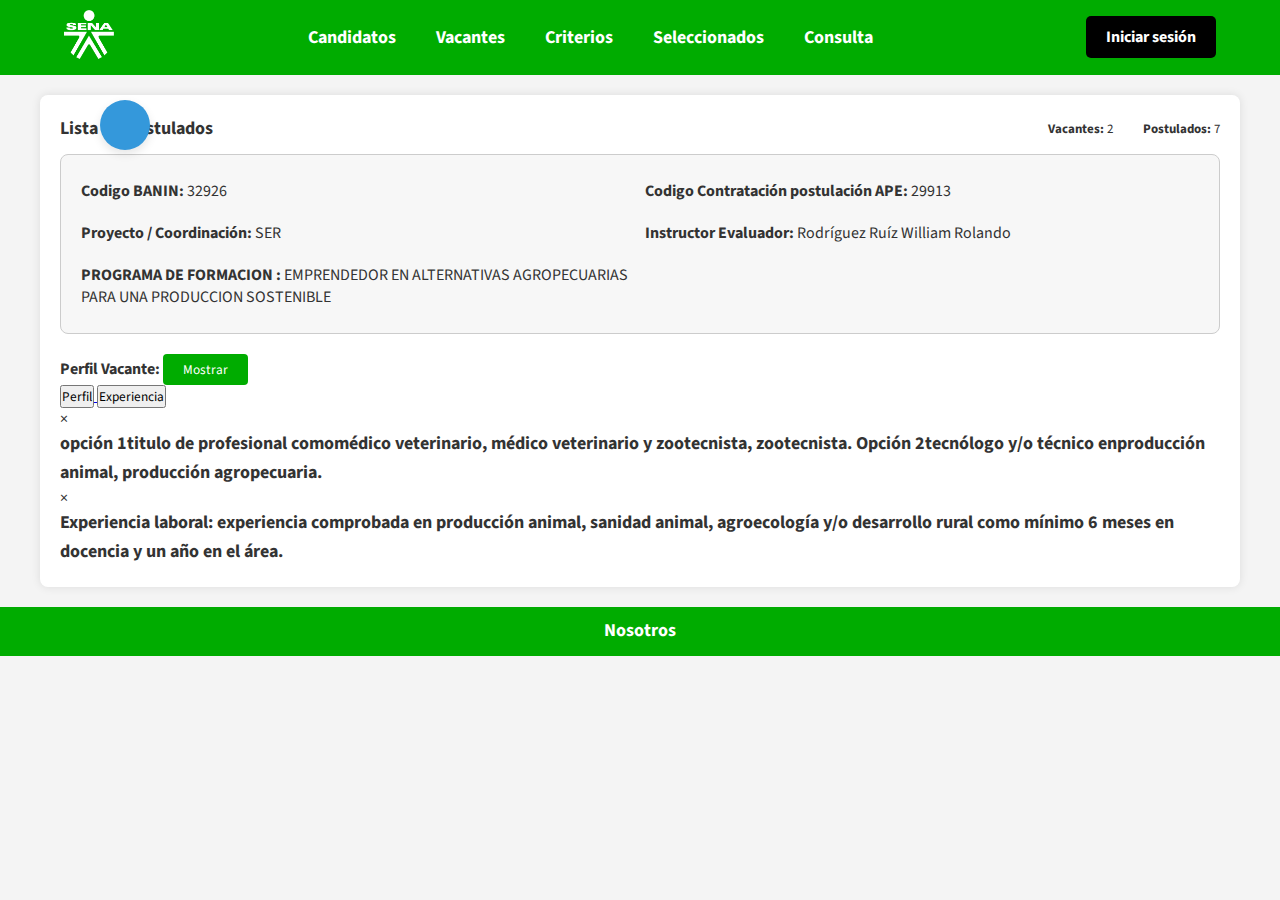
==== app/evaluador/evaluarCandidato.html @ be13427b "modificaciones de estructuracion y nuevas interfaces" ====
<!DOCTYPE html>
<html lang="es">
<head>
    <meta charset="UTF-8">
    <meta name="viewport" content="width=device-width, initial-scale=1.0">
    <title>Lista de Postulados</title>
    <link rel="stylesheet" href="/assets/css/evaluar.css">
</head>
<body>
    <header>
        <a href="/index.html" class="logo-container">
            <img class="logo" src="/assets/img/logos/logo-sena-blanco.png" alt="">
        </a>
        <nav class="menu">
            <ul class="menu-principal" id="menu-principal">
                <li><a href="">Candidatos</a></li>
                <li><a href="/app/evaluador/vacantes.html">Vacantes</a></li>
                <li><a href="">Criterios</a></li>
                <li><a href="">Seleccionados</a></li>
                <li><a href="/app/evaluador/moduloConsulta.html">Consulta</a></li>
            </ul>
        </nav>
        <div class="actions">
            <a href="/app/shareFolder/iniciarsesion.html" class="boton_ir">Iniciar sesión</a>
            <button class="menu-toggle" id="menu-toggle">
                <span></span>
                <span></span>
                <span></span>
            </button>
        </div>
    </header>

    <div class="contenedor">
        <div class="infoVacante">
            <div class="titulo">
                <h1>Lista de Postulados</h1>
            </div>
            <div class="info">
                <p class="ps"><strong>Vacantes:</strong> 2</p>
                <p><strong>Postulados:</strong> 7</p>
            </div>
        </div>

        <div class="info-container" id="infoContainer">
            <p><strong>Codigo BANIN:</strong> 32926</p>
            <p><strong>Codigo Contratación postulación APE:</strong> 29913</p>
            <p><strong>Proyecto / Coordinación:</strong> SER</p>
            <p><strong>Instructor Evaluador:</strong> Rodríguez Ruíz William Rolando</p>
            <p><strong>PROGRAMA DE FORMACION :</strong> EMPRENDEDOR EN ALTERNATIVAS AGROPECUARIAS PARA UNA PRODUCCION SOSTENIBLE</p>
        </div>
        
        <div class="perfilInstructor">
            <h1 id="profileDescription" class="hidden" style="background-color: #f7f7f7;padding: 20px;border-radius: 8px;border: 1px solid #ccc;margin-bottom: 20px;grid-template-columns: 1fr;gap: 10px;">
                Opción 1: título de profesional como médico veterinario, médico veterinario y zootecnista, zootecnista. 
                Opción 2: tecnólogo y/o técnico en producción animal, producción agropecuaria. Experiencia laboral: 
                experiencia comprobada en producción animal, sanidad animal, agroecología y/o desarrollo rural como mínimo 
                6 meses en docencia y un año en el área.
            </h1>
        </div>

        <p><strong>Perfil Vacante:</strong> 
            <button class="perfil-btn" type="submit" id="toggleButton">Mostrar</button>
        </p>
        <div class="info-candidato" id="infocandidato" onclick="toggleInfo()">
            <div class="info-hidden" id="infoHidden">
                
            </div>
        </div>
        

        <div class="container">
            <div class="ver-perExp">
                <a class="fb" href="Perfil" id="openProfile">
                    <button>Perfil</button>
                </a>
                <a class="tw" href="Experiencia" id="openExperience">
                    <button>Experiencia</button>
                </a>
            </div>
        </div>
    
        <div id="profileModal" class="modal">
            <div class="modal-content">
                <span class="close">&times;</span>
                <div class="Perfil">
                    <h1>opción 1titulo de profesional comomédico veterinario, médico veterinario y zootecnista, zootecnista. 
                        Opción 2tecnólogo y/o técnico enproducción animal, producción agropecuaria.</h1>
                </div>
            </div>
        </div>
    
        <div id="experienceModal" class="modal">
            <div class="modal-content">
                <span class="close">&times;</span>
                <h1 class="experiencia">Experiencia laboral: experiencia comprobada en producción animal, sanidad animal, agroecología y/o 
                    desarrollo rural como mínimo 6 meses en docencia y un año en el área.</h1>
            </div>
        </div>
        <form action="">

        </form>

    </div>

    <footer>
        <div>
            <h1 class="tituloFooter">Nosotros</h1>
        </div>
    </footer>
    <script src="/assets/js/header.js"></script>
    <script src="/assets/js/ocultarInfo.js"></script>
    <!-- <script src="/assets/js/ventana.js"></script> -->
    <script src="/assets/js/mensajeEmergente.js"></script>
</body>
</html>
---- assets/css/evaluar.css ----
@import url('/assets/css/evaluador/formularioEvaluar.css');
@import url('/assets/css/evaluador/styleCandidato.css');
@import url('/assets/css/shareInFolder/headerFooter.css');
@import url('/assets/css/shareInFolder/bodyBoton.css');
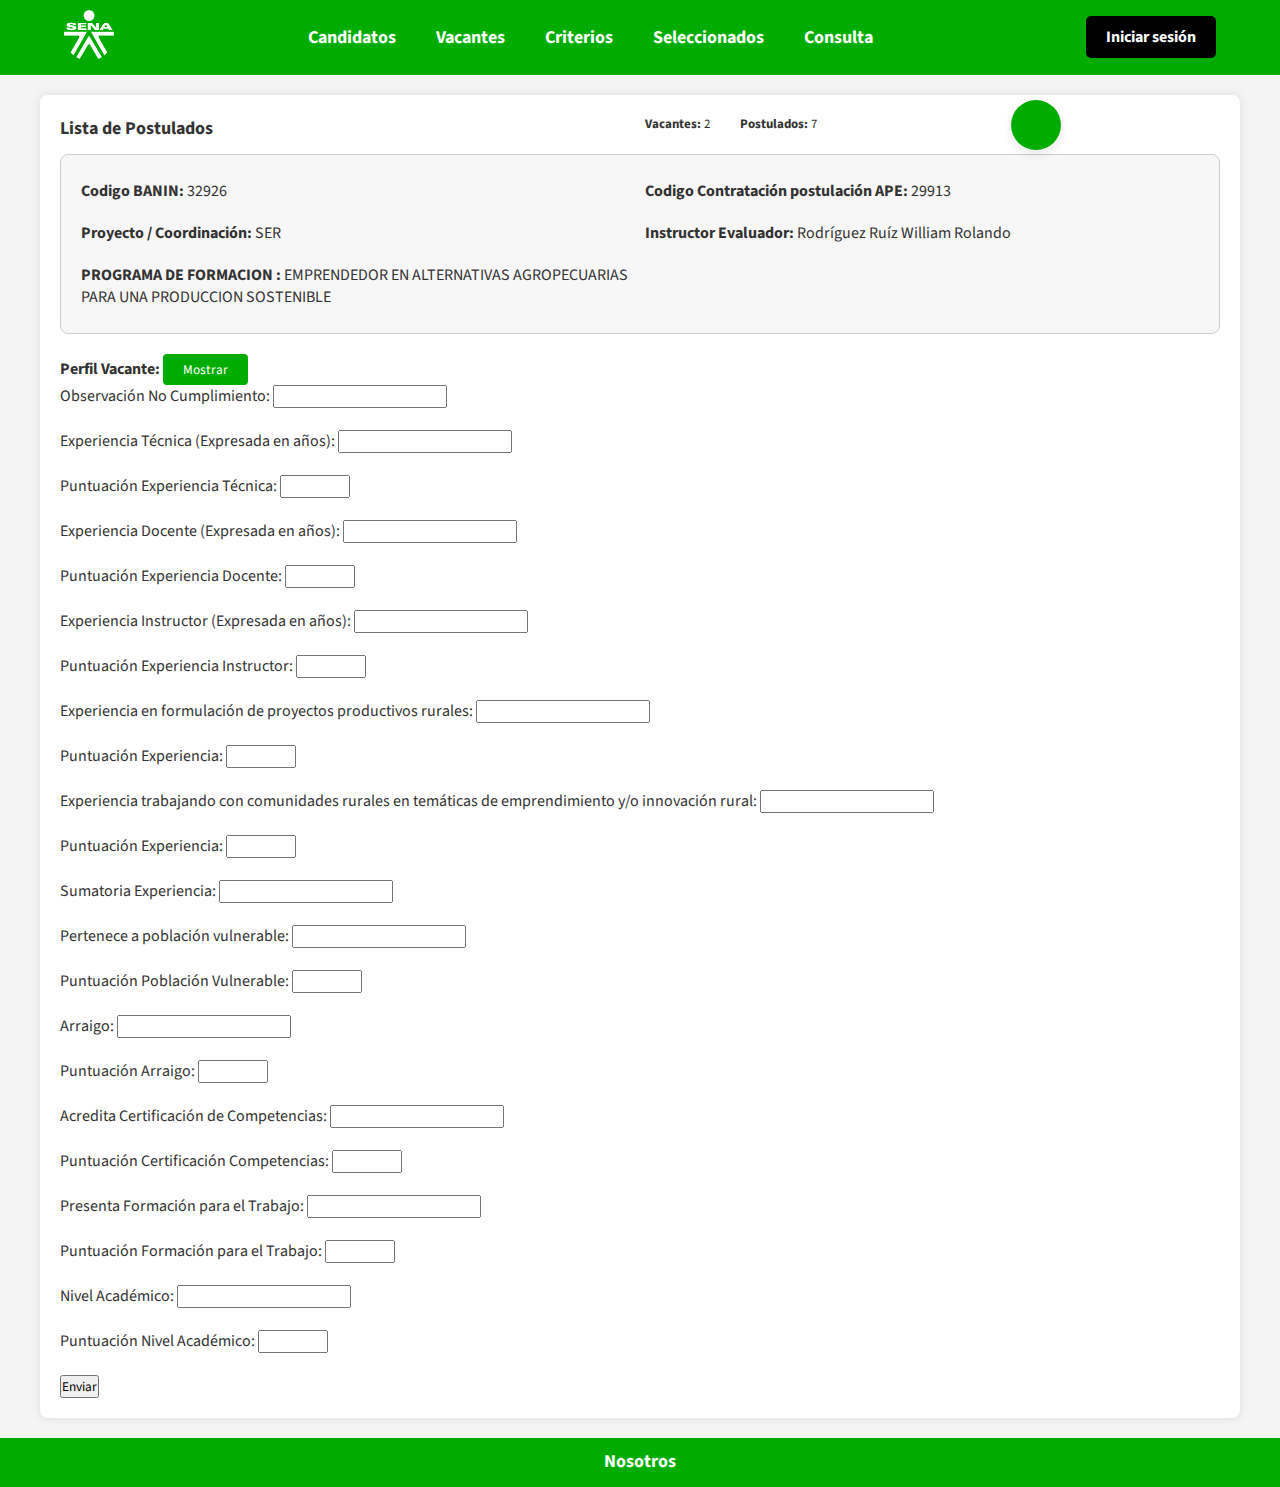
==== commit a0258166: "push2" ====
--- a/app/evaluador/evaluarCandidato.html
+++ b/app/evaluador/evaluarCandidato.html
@@ -50,54 +50,115 @@
         </div>
         
         <div class="perfilInstructor">
-            <h1 id="profileDescription" class="hidden" style="background-color: #f7f7f7;padding: 20px;border-radius: 8px;border: 1px solid #ccc;margin-bottom: 20px;grid-template-columns: 1fr;gap: 10px;">
-                Opción 1: título de profesional como médico veterinario, médico veterinario y zootecnista, zootecnista. 
-                Opción 2: tecnólogo y/o técnico en producción animal, producción agropecuaria. Experiencia laboral: 
-                experiencia comprobada en producción animal, sanidad animal, agroecología y/o desarrollo rural como mínimo 
-                6 meses en docencia y un año en el área.
-            </h1>
+            <div id="profileDescription" class="hidden" style="background-color: #f7f7f7;padding: 20px;border-radius: 8px;border: 1px solid #ccc;margin-bottom: 20px;grid-template-columns: 1fr;gap: 10px;">
+                <p><strong>Numero Documento:</strong> 32926</p>
+                <p><strong>Nombere:</strong> 29913</p>
+                <p><strong>Link Perfil APE:</strong> SER</p>
+            </div>
         </div>
 
         <p><strong>Perfil Vacante:</strong> 
             <button class="perfil-btn" type="submit" id="toggleButton">Mostrar</button>
         </p>
-        <div class="info-candidato" id="infocandidato" onclick="toggleInfo()">
-            <div class="info-hidden" id="infoHidden">
-                
+        
+        <div id="profileModal" class="modal" style="display: none;">
+            <div class="modal-content">
+                <span class="close">&times;</span>
+                <div class="Perfil">
+                    <h1 style="font-size: 1vw;">Opción 1: Título profesional como médico veterinario, médico veterinario y zootecnista, zootecnista. 
+                        Opción 2: Tecnólogo y/o técnico en producción animal, producción agropecuaria.</h1>
+                </div>
             </div>
         </div>
         
-
-        <div class="container">
-            <div class="ver-perExp">
-                <a class="fb" href="Perfil" id="openProfile">
-                    <button>Perfil</button>
-                </a>
-                <a class="tw" href="Experiencia" id="openExperience">
-                    <button>Experiencia</button>
-                </a>
-            </div>
-        </div>
-    
-        <div id="profileModal" class="modal">
-            <div class="modal-content">
-                <span class="close">&times;</span>
-                <div class="Perfil">
-                    <h1>opción 1titulo de profesional comomédico veterinario, médico veterinario y zootecnista, zootecnista. 
-                        Opción 2tecnólogo y/o técnico enproducción animal, producción agropecuaria.</h1>
-                </div>
-            </div>
-        </div>
-    
-        <div id="experienceModal" class="modal">
+        <!-- Modal para la Experiencia -->
+        <div id="experienceModal" class="modal" style="display: none;">
             <div class="modal-content">
                 <span class="close">&times;</span>
                 <h1 class="experiencia">Experiencia laboral: experiencia comprobada en producción animal, sanidad animal, agroecología y/o 
                     desarrollo rural como mínimo 6 meses en docencia y un año en el área.</h1>
             </div>
         </div>
-        <form action="">
+        
+        <div class="info-candidato" id="infocandidato" onclick="toggleInfo()">
+            <div class="info-hidden" id="infoHidden">
+                <div class="container">
+                    <div class="ver-perExp">
+                        <button style="background-color: #00ac00; color: white; padding: 6px 20px; border: none; border-radius: 4px; cursor: pointer; transition: background-color 0.3s ease;" id="openProfile">Perfil</button>
+                        <button style="background-color: #00ac00; color: white; padding: 6px 20px; border: none; border-radius: 4px; cursor: pointer; transition: background-color 0.3s ease; margin-top: 3px;" id="openExperience">Experiencia</button>
+                    </div>
+                </div>
+            </div>
+        </div>
 
+        <form action="#" method="post">
+            <label for="observacion">Observación No Cumplimiento:</label>
+            <input type="text" id="observacion" name="observacion"><br><br>
+        
+            <label for="experiencia_tecnica">Experiencia Técnica (Expresada en años):</label>
+            <input type="number" id="experiencia_tecnica" name="experiencia_tecnica" min="0"><br><br>
+        
+            <label for="puntuacion_experiencia_tecnica">Puntuación Experiencia Técnica:</label>
+            <input type="number" id="puntuacion_experiencia_tecnica" name="puntuacion_experiencia_tecnica" min="0" max="100"><br><br>
+        
+            <label for="experiencia_docente">Experiencia Docente (Expresada en años):</label>
+            <input type="number" id="experiencia_docente" name="experiencia_docente" min="0"><br><br>
+        
+            <label for="puntuacion_experiencia_docente">Puntuación Experiencia Docente:</label>
+            <input type="number" id="puntuacion_experiencia_docente" name="puntuacion_experiencia_docente" min="0" max="100"><br><br>
+        
+            <label for="experiencia_instructor">Experiencia Instructor (Expresada en años):</label>
+            <input type="number" id="experiencia_instructor" name="experiencia_instructor" min="0"><br><br>
+        
+            <label for="puntuacion_experiencia_instructor">Puntuación Experiencia Instructor:</label>
+            <input type="number" id="puntuacion_experiencia_instructor" name="puntuacion_experiencia_instructor" min="0" max="100"><br><br>
+        
+            <label for="experiencia_formulacion">Experiencia en formulación de proyectos productivos rurales:</label>
+            <input type="text" id="experiencia_formulacion" name="experiencia_formulacion"><br><br>
+        
+            <label for="puntuacion_experiencia_formulacion">Puntuación Experiencia:</label>
+            <input type="number" id="puntuacion_experiencia_formulacion" name="puntuacion_experiencia_formulacion" min="0" max="100"><br><br>
+        
+            <label for="experiencia_comunidades">Experiencia trabajando con comunidades rurales en temáticas de emprendimiento y/o innovación rural:</label>
+            <input type="text" id="experiencia_comunidades" name="experiencia_comunidades"><br><br>
+        
+            <label for="puntuacion_experiencia_comunidades">Puntuación Experiencia:</label>
+            <input type="number" id="puntuacion_experiencia_comunidades" name="puntuacion_experiencia_comunidades" min="0" max="100"><br><br>
+        
+            <label for="sumatoria_experiencia">Sumatoria Experiencia:</label>
+            <input type="number" id="sumatoria_experiencia" name="sumatoria_experiencia" min="0"><br><br>
+        
+            <label for="poblacion_vulnerable">Pertenece a población vulnerable:</label>
+            <input type="text" id="poblacion_vulnerable" name="poblacion_vulnerable"><br><br>
+        
+            <label for="puntuacion_poblacion_vulnerable">Puntuación Población Vulnerable:</label>
+            <input type="number" id="puntuacion_poblacion_vulnerable" name="puntuacion_poblacion_vulnerable" min="0" max="100"><br><br>
+        
+            <label for="arraigo">Arraigo:</label>
+            <input type="text" id="arraigo" name="arraigo"><br><br>
+        
+            <label for="puntuacion_arraigo">Puntuación Arraigo:</label>
+            <input type="number" id="puntuacion_arraigo" name="puntuacion_arraigo" min="0" max="100"><br><br>
+        
+            <label for="certificacion_competencias">Acredita Certificación de Competencias:</label>
+            <input type="text" id="certificacion_competencias" name="certificacion_competencias"><br><br>
+        
+            <label for="puntuacion_certificacion">Puntuación Certificación Competencias:</label>
+            <input type="number" id="puntuacion_certificacion" name="puntuacion_certificacion" min="0" max="100"><br><br>
+        
+            <label for="formacion_trabajo">Presenta Formación para el Trabajo:</label>
+            <input type="text" id="formacion_trabajo" name="formacion_trabajo"><br><br>
+        
+            <label for="puntuacion_formacion_trabajo">Puntuación Formación para el Trabajo:</label>
+            <input type="number" id="puntuacion_formacion_trabajo" name="puntuacion_formacion_trabajo" min="0" max="100"><br><br>
+        
+            <label for="nivel_academico">Nivel Académico:</label>
+            <input type="text" id="nivel_academico" name="nivel_academico"><br><br>
+        
+            <label for="puntuacion_nivel_academico">Puntuación Nivel Académico:</label>
+            <input type="number" id="puntuacion_nivel_academico" name="puntuacion_nivel_academico" min="0" max="100"><br><br>
+        
+            <input type="submit" value="Enviar">
         </form>
 
     </div>
@@ -109,7 +170,7 @@
     </footer>
     <script src="/assets/js/header.js"></script>
     <script src="/assets/js/ocultarInfo.js"></script>
-    <!-- <script src="/assets/js/ventana.js"></script> -->
     <script src="/assets/js/mensajeEmergente.js"></script>
+    <script src="/assets/js/ventana.js"></script>
 </body>
 </html>